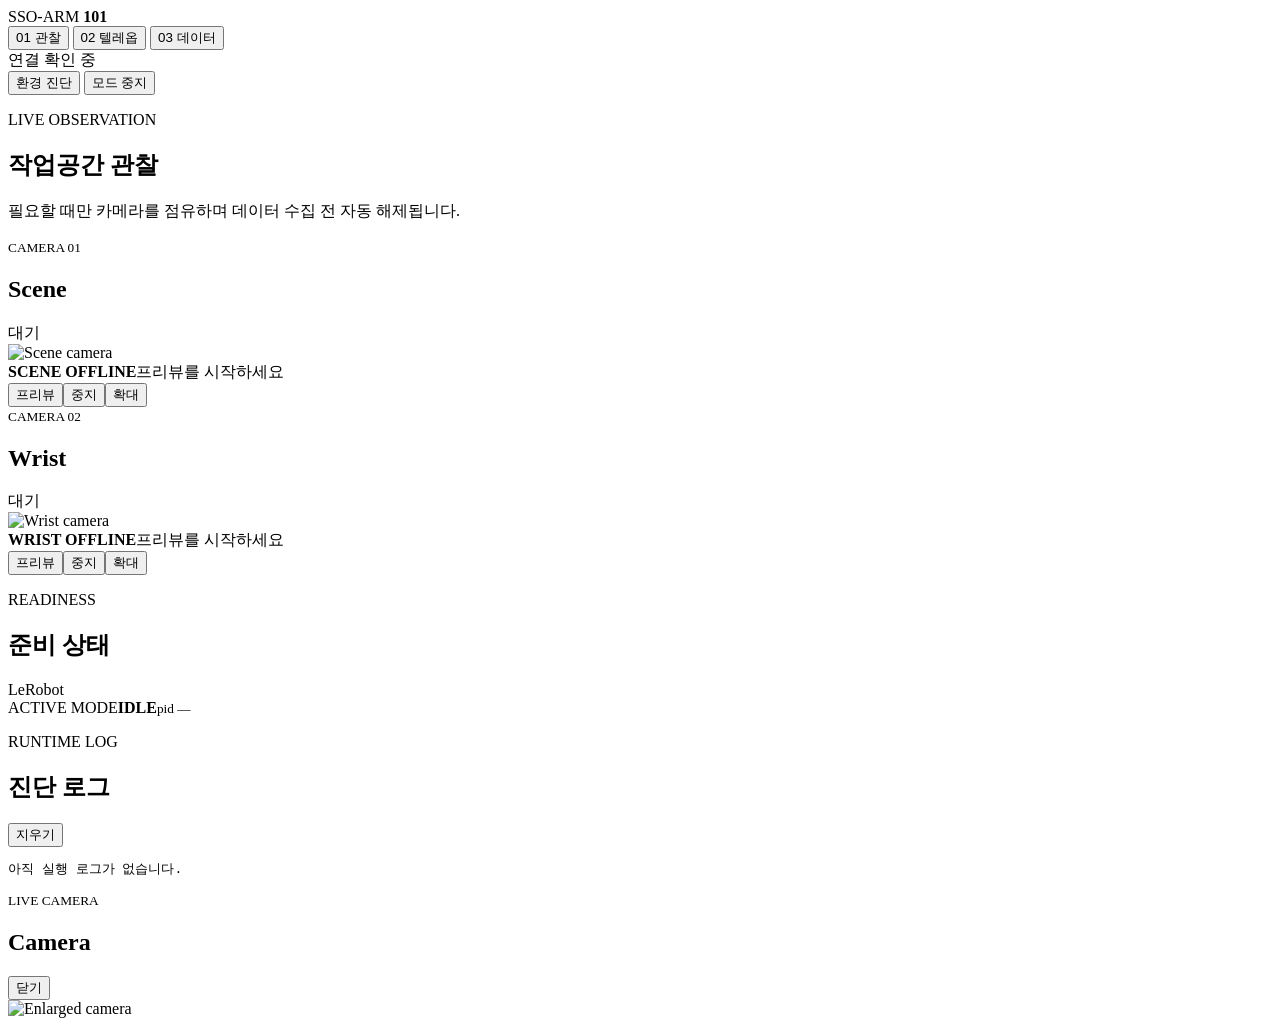
==== src/soarm_console/static/index.html @ 39aa1a5f "Initial SO-ARM101 console implementation" ====
<!doctype html>
<html lang="ko">
<head>
  <meta charset="utf-8">
  <meta name="viewport" content="width=device-width,initial-scale=1">
  <title>SO-ARM101 Console</title>
  <link rel="stylesheet" href="/static/app.css">
</head>
<body>
  <div class="app-shell">
    <header class="app-header">
      <div class="brand"><span class="brand-mark">S</span><span>SO-ARM <b>101</b></span></div>
      <nav class="view-switcher" aria-label="화면 전환">
        <button class="view-tab active" data-view="observe" aria-selected="true"><span>01</span> 관찰</button>
        <button class="view-tab" data-view="teleop" aria-selected="false"><span>02</span> 텔레옵</button>
        <button class="view-tab" data-view="dataset" aria-selected="false"><span>03</span> 데이터</button>
      </nav>
      <div class="header-actions">
        <div id="overall" class="status-pill neutral"><i></i> 연결 확인 중</div>
        <button id="doctor" class="compact-button primary">환경 진단</button>
        <button id="stop-all" class="compact-button stop">모드 중지</button>
      </div>
    </header>

    <main class="console-main">
      <section class="view-panel active" data-panel="observe" aria-label="관찰 화면">
        <div class="panel-heading"><div><p class="eyebrow">LIVE OBSERVATION</p><h1>작업공간 관찰</h1></div><p>필요할 때만 카메라를 점유하며 데이터 수집 전 자동 해제됩니다.</p></div>
        <div class="observe-layout">
          <div class="camera-grid">
            <article class="camera-card">
              <div class="camera-head"><div><small>CAMERA 01</small><h2>Scene</h2></div><span id="scene-state" class="mini-status">대기</span></div>
              <div class="viewport"><img id="scene-image" alt="Scene camera"><div><b>SCENE OFFLINE</b><span>프리뷰를 시작하세요</span></div></div>
              <div class="card-actions"><button data-camera-start="scene">프리뷰</button><button data-camera-stop="scene">중지</button><button data-camera-focus="scene">확대</button></div>
            </article>
            <article class="camera-card">
              <div class="camera-head"><div><small>CAMERA 02</small><h2>Wrist</h2></div><span id="wrist-state" class="mini-status">대기</span></div>
              <div class="viewport"><img id="wrist-image" alt="Wrist camera"><div><b>WRIST OFFLINE</b><span>프리뷰를 시작하세요</span></div></div>
              <div class="card-actions"><button data-camera-start="wrist">프리뷰</button><button data-camera-stop="wrist">중지</button><button data-camera-focus="wrist">확대</button></div>
            </article>
          </div>
          <aside class="observe-sidebar">
            <article class="surface-card readiness-card">
              <div class="section-head"><div><p>READINESS</p><h2>준비 상태</h2></div><span id="version">LeRobot</span></div>
              <div id="readiness" class="readiness-list"></div>
              <div class="mode-strip"><span>ACTIVE MODE</span><strong id="mode">IDLE</strong><small id="pid">pid —</small></div>
            </article>
            <article class="terminal-card compact-log"><div class="terminal-head"><div><p>RUNTIME LOG</p><h2>진단 로그</h2></div><button id="clear-log">지우기</button></div><pre id="logs">아직 실행 로그가 없습니다.</pre></article>
          </aside>
        </div>
      </section>

      <section class="view-panel" data-panel="teleop" aria-label="텔레오퍼레이션 화면" hidden>
        <div class="panel-heading"><div><p class="eyebrow">LEADER → FOLLOWER</p><h1>Teleoperation</h1></div><p>두 팔을 비슷한 초기 자세로 맞춘 뒤 작은 움직임부터 확인합니다.</p></div>
        <div class="teleop-layout">
          <article class="teleop-primary grid-paper">
            <div><span class="step-number">02</span><p class="eyebrow">PRIMARY CONTROL</p></div>
            <div class="teleop-copy"><h2>리더 팔의 움직임을<br><em>팔로워에 전달합니다.</em></h2><p>30 FPS · 관절 추적 · 프레임당 상대 목표 2° 제한</p></div>
            <button id="start-teleop" class="action-button">텔레옵 시작 <span>→</span></button>
          </article>
          <div class="teleop-side">
            <article class="surface-card gate-card"><div class="section-head"><div><p>SAFETY GATE</p><h2>시작 조건</h2></div></div><p id="motion-note">현재 상태를 확인하는 중입니다.</p><ul><li><span>01</span> Leader/Follower 캘리브레이션</li><li><span>02</span> 읽기 전용 bus doctor 통과</li><li><span>03</span> 현장 작업영역과 전원 차단 확인</li></ul></article>
            <article class="surface-card quick-status"><span>CURRENT MODE</span><strong id="teleop-mode-mirror">IDLE</strong><p>문제가 생기면 상단의 <b>모드 중지</b>를 누르고 물리 전원을 차단하세요.</p></article>
          </div>
        </div>
      </section>

      <section class="view-panel" data-panel="dataset" aria-label="데이터 수집 화면" hidden>
        <div class="panel-heading dark-heading"><div><p class="eyebrow">VLA DATA PIPELINE</p><h1>Dataset recording</h1></div><p>Scene/Wrist 영상과 리더·팔로워 상태를 로컬 LeRobot dataset으로 기록합니다.</p></div>
        <div class="dataset-layout">
          <article class="record-setup surface-card">
            <div class="section-head"><div><p>SESSION SETUP</p><h2>수집 조건</h2></div></div>
            <label>단일 작업 설명<textarea id="record-task" rows="3" placeholder="예: 빨간 블록을 집어 트레이 안에 놓기"></textarea></label>
            <div class="field-row"><label>에피소드 수<input id="record-episodes" type="number" min="1" max="1000" value="10"></label><label>에피소드 시간<div class="input-unit"><input id="record-seconds" type="number" min="5" max="300" value="30"><span>초</span></div></label></div>
            <button id="start-record" class="action-button blue">새 데이터 수집 시작 <span>→</span></button>
            <p class="fine-print">로컬 `data/`에 고유 세션으로 저장하며 자동 업로드하지 않습니다.</p>
          </article>
          <article class="record-console">
            <div class="record-state"><span>RECORDING STATE</span><strong id="record-phase">INACTIVE</strong><small id="record-dataset">dataset —</small></div>
            <div class="record-instruction"><span>EPISODE CONTROL</span><h2>현재 시연 결과를 선택하세요.</h2><p>성공은 episode를 저장하고, 실패는 폐기한 뒤 같은 episode를 다시 시작합니다.</p></div>
            <div class="record-buttons"><button id="record-success" class="success" disabled>성공 저장 <span>→</span></button><button id="record-retry" class="warning" disabled>실패 폐기 <span>↺</span></button><button id="record-stop" class="danger" disabled>전체 수집 종료</button></div>
          </article>
          <aside class="dataset-checks surface-card"><div class="section-head"><div><p>BEFORE RECORDING</p><h2>수집 체크</h2></div></div><ul><li><i></i> Scene/Wrist 역할 확인</li><li><i></i> 두 캘리브레이션 완료</li><li><i></i> Motion gate 활성화</li><li><i></i> 로컬 저장공간 확인</li></ul><p>카메라 프리뷰는 수집 시작 시 자동으로 종료됩니다.</p></aside>
        </div>
      </section>
    </main>
  </div>

  <dialog id="motion-dialog"><form method="dialog"><p class="eyebrow">MOTION AUTHORITY</p><h2 id="dialog-title">동작 시작 확인</h2><p id="dialog-copy">작업영역과 전원 차단 수단을 확인하세요.</p><label class="check-line"><input id="safety-check" type="checkbox"> 현장에서 사람·장애물·케이블과 전원 차단 위치를 확인했습니다.</label><label>확인 문구<input id="confirmation" autocomplete="off"></label><p id="action-result" class="error-text"></p><div class="dialog-actions"><button value="cancel" class="compact-button ghost">취소</button><button id="dialog-confirm" value="default" class="compact-button primary" disabled>확인</button></div></form></dialog>
  <div id="focus-view" class="focus-view" aria-hidden="true"><header><div><small>LIVE CAMERA</small><h2 id="focus-title">Camera</h2></div><button id="focus-close">닫기</button></header><img id="focus-image" alt="Enlarged camera"></div>
  <script src="/static/app.js"></script>
</body>
</html>
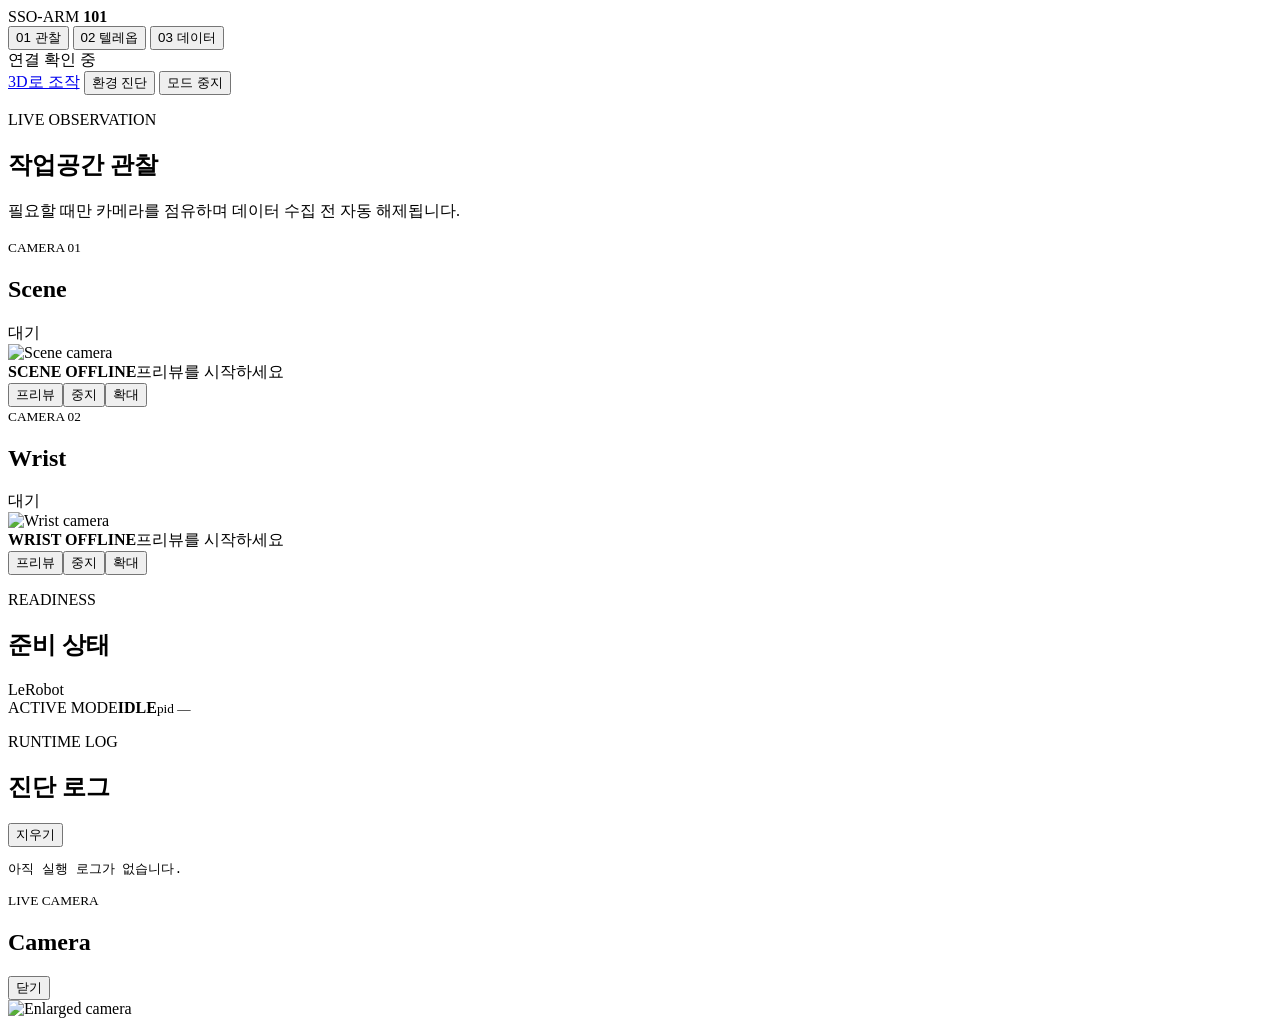
==== commit 02dbc82b: "서버 주소를 열면 조작할 수 있는 화면에 닿는다 `/`는 3열 데스크톱 콘솔이고 **3D 조작이 아예 없다.** 그런데 폰에서 서버 주소를 그냥 열면 거기로 온다. 사용자가 실제로" ====
--- a/src/soarm_console/static/index.html
+++ b/src/soarm_console/static/index.html
@@ -5,6 +5,23 @@
   <meta name="viewport" content="width=device-width,initial-scale=1">
   <title>SO-ARM101 Console</title>
   <link rel="stylesheet" href="/static/app.css">
+  <script>
+    // 폰으로 이 주소를 열면 조작 화면으로 보낸다.
+    //
+    // 이 페이지는 3열 데스크톱 콘솔이라 폰에서 쓸 수 없고, **3D 조작이 아예 없다.**
+    // 그런데 서버 주소를 폰에서 그냥 열면 여기로 온다 — 실제로 사용자가 여기에 와서
+    // "3D 조작이 구현이 안 되어 있는데?"라고 물었다. 조작 화면이 있다는 것을 이 화면이
+    // 말해 주지 않았으니 맞는 말이다.
+    //
+    // 리다이렉트는 좁은 화면에서만 한다. 데스크톱에서는 아래 머리글의 링크로 간다 —
+    // 사람이 친 주소를 말없이 바꾸는 것은 그쪽에서는 놀라운 일이다.
+    // `?console=1`이면 폰에서도 이 화면을 그대로 본다.
+    (function () {
+      var wantsConsole = new URLSearchParams(location.search).has('console');
+      var narrow = Math.min(screen.width, screen.height) < 820 && matchMedia('(pointer: coarse)').matches;
+      if (!wantsConsole && narrow) location.replace('/viewer/?host=web');
+    })();
+  </script>
 </head>
 <body>
   <div class="app-shell">
@@ -17,6 +34,7 @@
       </nav>
       <div class="header-actions">
         <div id="overall" class="status-pill neutral"><i></i> 연결 확인 중</div>
+        <a class="compact-button viewer-link" href="/viewer/?host=web">3D로 조작</a>
         <button id="doctor" class="compact-button primary">환경 진단</button>
         <button id="stop-all" class="compact-button stop">모드 중지</button>
       </div>
